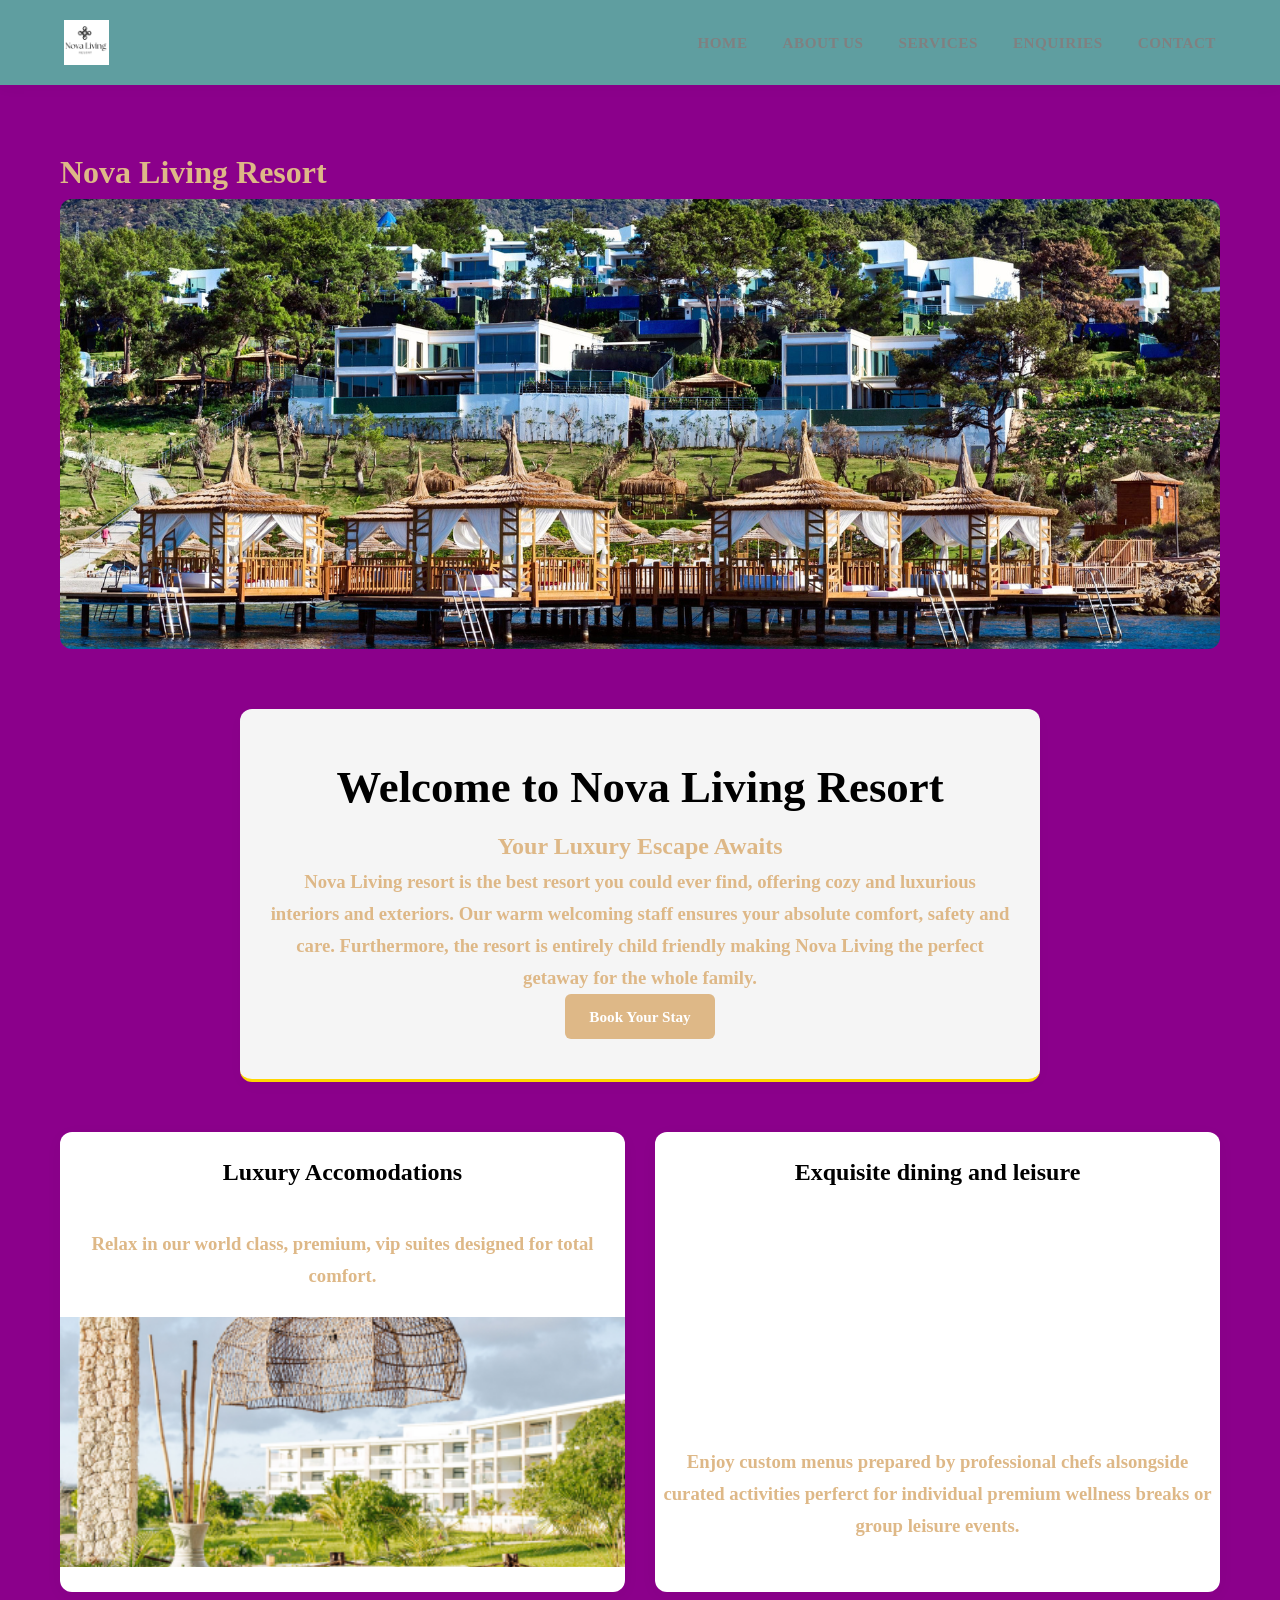
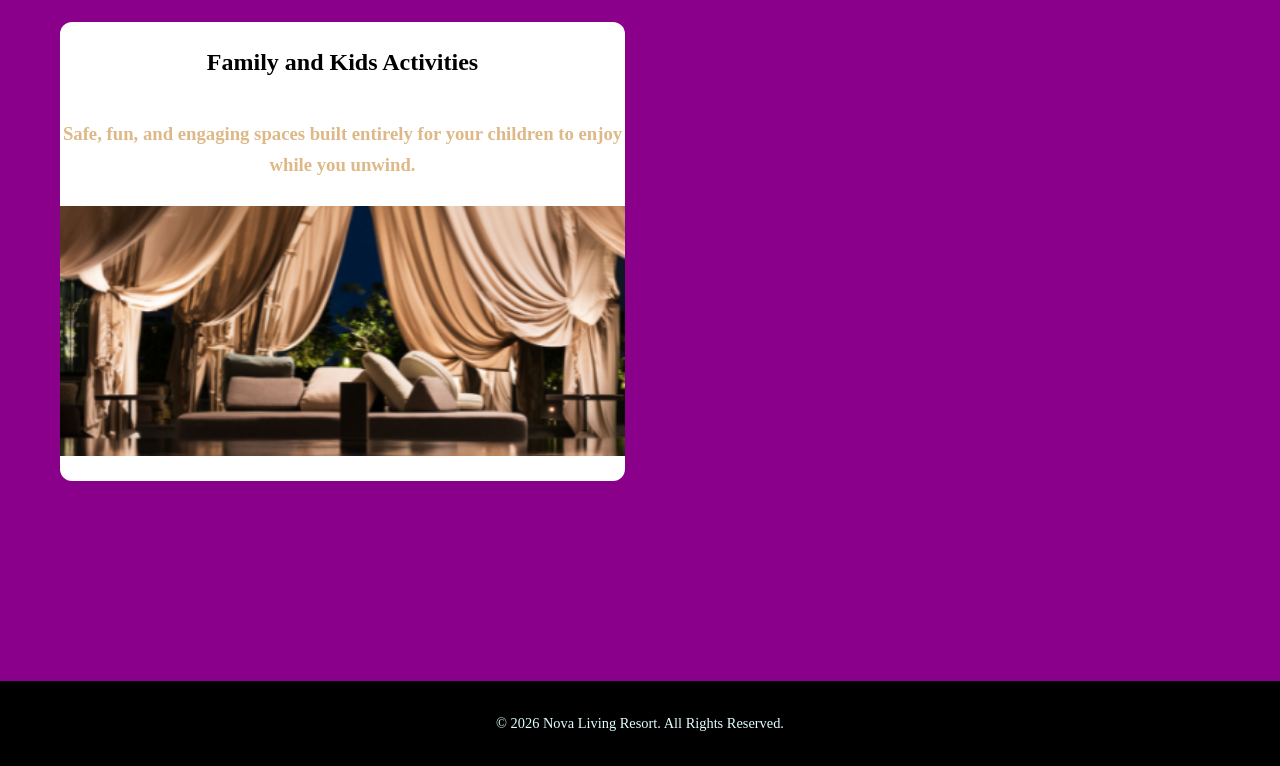
==== index.html @ 47389d5a "wede files and folders" ====
<!DOCTYPE html>
<html lang="en">
<head>
    <meta charset="UTF-8">
    <meta name="viewport" content="width=device-width, initial-scale=1.0">
    <link rel="stylesheet" href="css_assets/myfirststyles.css">
    <title>Nova Living Resort - Index</title>

   


</head>
<body>

     <header> 
        <img src="_images/logo.png.png" alt="Nova Living Resort Logo">
        <nav>
            <ul>
                <li><a href="index.html">Home</a></li>
                    
                
                <li><a href="about.html">About us</a></li>
                    
                
                <li><a href="services.html">Services</a></li>
                    
                
                <li><a href="enquiries.html">Enquiries</a></li>
                    
                
                <li><a href="contact.html">Contact</a></li>
                    
                

            </ul>

        </nav>


     </header>

     <main>

        <h1>Nova Living Resort</h1>

        

        <section class="hero-section">
            
            <img src="_images/1.png" alt="Beautiful view of Nova Living Resort luxury exterior" width="600" class="responsive-image">
        </section>
        

        <section class="intro-content">

            <h1>Welcome to Nova Living Resort</h1>
            <h2>Your Luxury Escape Awaits</h2>
        
        
            <p><h3>
                Nova Living resort is the best resort you could ever find, offering cozy and luxurious interiors and exteriors.
                Our warm welcoming staff ensures your absolute comfort, safety and care. Furthermore, the resort is entirely child friendly
                making Nova Living the perfect getaway for the whole family.

            </p></h3>
            
            <a href="enquiries.html" class="cta-button">Book Your Stay</h3></a>
        </section>

        <section class="features">
        
                
            <div class="grid-column">
                 <h2>Luxury Accomodations</h2>
                 <p><h3>Relax in our world class, premium, vip suites designed for total comfort.</p></h3>
                <img src="_images/2.png" alt="Cozy indoor lounge area" width="450" class="responsive-image">
                </div>
            
            <div class="grid-column">
                <h2>Exquisite dining and leisure</h2>
                <p><h3>
                    Enjoy custom menus prepared by professional chefs alsongside curated activities perferct for individual
                    premium wellness breaks or group leisure events.
                </p></h3>
                </div>

            
            <div class="grid-column protrait-col photo-rotrait">
                
                <h2>Family and Kids Activities</h2>
                <p><h3>
                    Safe, fun, and engaging spaces built entirely for your children to enjoy while you unwind.</h3></p>
                    <img src="_images/3.png" alt="Families are alloweed to play at our resort pool" width="450" class="responsive-image" >
                   
                
            </div>
        </section>

            
        

     </main>

     <footer>

         <p>&copy; 2026 Nova Living Resort. All Rights Reserved.</p>


     </footer>
    
</body>
</html>
---- css_assets/myfirststyles.css ----
/*CSS Reset*/
*{
    margin: 0;
    padding: 0;
    box-sizing: border-box;
}

body{
    font-family: 'Segoe UI', Tahoma, Geneva, Verdana, sans-serif;
    background-color:darkmagenta !important;
    color: burlywood !important;
    margin: 0;
    padding: 0;
    line-height: 1.7;
}

main{
    max-width: 1200px;
    margin: 0 auto;
    padding: 40px 20px;
}

header{
    background-color: cadetblue !important;
    box-shadow: 0 2px 15px rgb(0, 0, 0, 0.04);
    padding: 20px 5%;
    display: flex;
    justify-content: space-between;
    align-items: center;
}

header img{
    height: 45px;
    width: auto;
}

nav ul{
    list-style: none;
    margin: 0;
    padding: 0;
    display: flex;
    gap: 35px;
}

nav ul li a{
    text-decoration: none;
    color: darkgrey;
    font-weight: 600;
    font-size: 0.95rem;
    letter-spacing: 0.5px;
    text-transform: uppercase;
    transition: color 0.3s ease;
}

nav ul li a:hover,
    nav ul li a [href="index.html"]{
        color: burlywood;
    }

.hero-section{
    position: relative;
    width: 100%;
    height: 450px;
    margin-bottom: 50px;
    border-radius: 12px;
    overflow: hidden;
}

.hero-section img{
    width: 100%;
    height: 100%;
    object-fit: cover;
}

.hero-section::before{
    content: '';
    position: absolute;
    top: o;
    left: 0;
    width: 100%;
    height: 100%;
    background: linear-gradient rgba(7, 156, 124, 0.05);
}

.hero-section h1{
    position: absolute;
    top: 40%;
    left: 50%;
    transform: translate(-50%, -50%);
    color: wheat;
    font-size: 3rem;
    text-shadow: 0 2px 12px rgb(0, 0, 0, 0.05);
    text-align: center;
    width: 90%;
    margin: 0;
}

.hero-section h2{
    position: absolute;
    top: 60%;
    left: 50%;
    transform: translate(-50%, -50%);
    color:goldenrod;
    font-size: 1.5rem;
    font-weight: 400;
    text-shadow: 0 2px 12px rgba(181, 212, 0, 0.829);
    text-align: center;
    width: 90%;
    margin: 0;
}
.intro-content{
    text-align: center;
    max-width: 800px;
    margin: 0 auto 60px auto;
    padding: 0 20px;
}
.intro-content p{
    font-size: 1.15rem;
    color: rebeccapurple;
    margin-bottom: 30px;
}
.cta-button{
    display: inline-block;
    background-color: burlywood;
    color: white;
    text-decoration: none;
    padding: 12px 32px;
    border-radius: 6px;
    font-weight: 600;
    font-size: 1rem;
    transition: background-color 0.3s ease transform 0.1ease;
}
.cta-button:hover{
    background-color: burlywood ;
}
.cta-button:active{
    transform: scale(0.98);
}
.features{
    margin-bottom: 60px;
}
.grid-column{
    background-color: whitesmoke;
    border-radius: 12px;
    overflow: hidden;
    box-shadow:  0 4px 20px rgb(0, 0, 0, 0.03);
    margin-bottom: 30px;
    display: flex;
    flex-direction: column;
}
.grid-column h2{
    font-size: 1.4rem;
    color:black ;
    margin: 25px 25px 25px;
}
.grid-column p{
    font-size: 1rem;
    color: lightslategray;
    margin: 0 25px 25px 25px;
}
.grid-column img{
    width: 100%;
    height: 220px;
    object-fit: cover;
    margin-top: auto;
}
@media(min-width: 768px){
    .features{
        display: grid;
        grid-template-columns: repeat(3,1fr);
        gap: 30px;
    }
    .grid-column{
        margin-bottom: 0;
    }
}
footer{
    background-color: black ;
    color: lightcyan ;
    text-align: center;
    padding: 30px 20px;
    margin-top: 80px;
    font-size: 0.9rem;
}

body{
    font-family: Verdana, Geneva, Tahoma, sans-serif;
    background-color: black;
    color: black;
    margin: 0;
    padding: 0;
    line-height: 1.6;
}

header{
    background-color:white;
    box-shadow: 0 2px 10px rgb(0, 0, 0, 0.05);
    padding: 15px 5%;
    display: flex;
    justify-content: space-between;
    align-items: center;
}

header img{
    height: 50px;
    width: auto;
}

nav ul{
    list-style: none;
    margin: 0;
    padding: 0;
    display: flex;
    gap: 30px;
}

nav ul li a{
    text-decoration: none;
    color: darkgrey;
    font-weight: 600;
    font-size: 1rem;
    transition: color 0.3s ease;
}

nav ul li a:hover,
    nav ul li a [href="enquiries.html"]{
        color: burlywood;
 }

.intro-content{
    text-align: center;
    max-width: 800px;
    margin: 60px auto 40px auto;
    padding: 0 20px;
}

intro-content h1{
    font-size: 2.5rem;
    color: black;
    margin-bottom: 10px;
    font-weight: 700;
}

intro-content h3{
    font-size: 1.1rem;
    color: skyblue;
    font-weight: 400;
}

form-container{
    background-color: black;
    max-width: 600px;
    margin: 0 auto 80px auto;
    padding: 40px;
    border-radius: 12px;
    box-shadow: 0 8px 30px rgb(0, 0, 0, 0.08);
}

.form-group{
    margin-bottom: 25px;
    display: flex;
    flex-direction: column;
}

.form-group label{
    font-size: 0.95rem;
    font-weight: 600;
    color: darkgrey;
    margin-bottom: 8px;
}

/*Form Inputs, Dropdown Selectors and Text areas */
.form-group input[type="text"],
.form-group input[type="email"],
.form-group select,
.form-group textarea{
    width: 100%;
    padding: 12px 16px;
    font-size: 1rem;
    border: 1px solid rgb(0, 255, 200);
    border-radius: 8px;
    background-color: white;
    color: dimgray;
    box-sizing: border-box;
    transition: all 0.3s ease;

}

/*Input focus state*/
.form-group input:focus,
.form-group select:focus,
.form-grouptextarea:focus{
    outline: none;
    border-color: burlywood;
    box-shadow: 0 0 0 3px rgb(201, 160, 99, 0.2);
}

.form-group textarea{
    resize: vertical;
}

.submit-btn{
    display: block;
    width: 100%;
    padding: 14px;
    background-color: burlywood ;
    color: white;
    border: none;
    border-radius: 8px;
    font-size: 1.1rem;
    font-weight: 600;
    cursor: pointer;
    transition: background-color 0.3s ease, transform 0.1s ease;
}

.submit-btn:hover{
    background-color: burlywood ;
}

.submit-btn:active{
    transform: scale(0.99);
}


body{
    font-family: Georgia, 'Times New Roman', Times, serif;
    background-color: white ;
    color: dimgray ;
    margin: 0;
    padding: 0;
    line-height: 1.6;
}

main{
    max-width: 1200px;
    margin: 0 auto;
    padding: 60px 20px;
}

header{
    background-color:white ;
    box-shadow: 0 2px 15px;
    padding: 20px 5%;
    display: flex;
    justify-content: space-between;
    align-items: center;
}

header img{
    height: 45px;
    width: auto;
}

nav ul{
    list-style: none;
    margin: 0;
    padding: 0;
    display: flex;
    gap: 35px;
}

nav ul li a{
    text-decoration: none;
    color: slategrey ;
    font-weight: 600;
    font-size: 0.95rem;
    letter-spacing: 0.5px;
    text-transform: uppercase;
    transition: color 0.3s ease;
}

nav ul li a:hover,
nav ul li a [href="contact.html"]{
    color: gold;
}

.intro-content{
    text-align: center;
    margin-bottom: 60px;
}

.intro-content h1{
    font-size: 2.5rem;
    color: black;
    margin-bottom:  15px;
    font-weight: 700;

}

.intro-content p{
    font-size: 1.1rem;
    color: lightslategray ;
    max-width: 750px;
    margin: 0 auto;
}

.contact-grid{
    display: flex;
    flex-direction: column;
    gap: 30px;
}

.info-panel{
    background-color: white ;
    padding: 35px;
    border-radius: 12px;
    box-shadow:  0 4px 20px rgb(0, 0, 0, 0.03);
    border-top: 4px solid gold;
}

.info-panel h2{
    font-size: 1.4rem;
    color: lightslategrey;
    margin-top: 0;
    margin-bottom: 20px;
}

.info-panel p{
    color: lightslategrey ;
    margin-bottom: 15px;
}

.info-panel strong{
    color: black;
}

.map-placeholder{
    background-color: white ;
    border: 2px dashed ;
    border-radius: 12px;
    min-height: 300px;
    display: flex;
    justify-content: center;
    align-items: center;
    color: lightslategrey ;
    font-weight: 600;
    letter-spacing: 0.5px;
}

@media (min-width: 768px) {
    .contact-grid{
        display: grid;
        grid-template-columns: 1fr 1fr;
        align-items: stretch;
    }
    .map-placeholder{
        grid-column: 2;
        grid-row: 1 / span 2;
        height: 100%;
    }
}

footer{
    background-color: black ;
    color: lightcyan ;
    text-align: center;
    padding: 30px 20px;
    margin-top: 80px;
    font-size: 0.9rem;
}

body{
    font-family: 'Segoe UI', Tahoma, Geneva, Verdana, sans-serif;
    background-color: whitesmoke;
    color: black;
    margin: 0;
    padding: 0;
    line-height: 1.7;
}

main{
    max-width: 900px;
    margin: 0 auto;
    padding: 60px 20px;
}

header{
    background-color: whitesmoke;
    box-shadow: 0 2px 15px rgb(0, 0, 0, 0.04);
    padding: 20px 5;
    display: flex;
    justify-content: space-between;
    align-items: center;
}

header img{
    height: 45px;
    width: auto;
}

nav ul {
    list-style: none;
    margin: 0;
    padding: 0;
    display: flex;
    gap: 35px;
}

nav ul li a{
    text-decoration: none;
    color: grey ;
    font-weight: 600;
    font-size: 0.95rem;
    letter-spacing: 0.5px;
    text-transform: uppercase;
    transition: color 0.3s ease;
}

nav ul li a:hover,
nav ul li a [href="about.html"]{
    color: burlywood;
}

.about-resort {
    text-align: center;
    background-color: white;
    padding: 50px 30px;
    border-radius: 12px;
    box-shadow: 0 4px 20px rgb(0, 0, 0, 0.02);
    margin-bottom: 40px;
    border-bottom: 3px solid burlywood;
}

.about-resort h1{
    font-size: 2.8rem;
    color: black;
    margin-top: 0;
    margin-bottom: 15px;
    font-weight: 700;
}

.about-resort p{
    font-size: 1.2rem;
    color: lightslategrey ;
    max-width: 700px;
    margin: 0 auto;
    font-style: italic;
}

.about-details{
    background-color: white;
    padding: 45px;
    border-radius: 12px;
    box-shadow: 0 4px 20px rgb(0, 0, 0, 0.02);
}

.about-details h2{
    font-size: 1.6rem;
    color: black;
    margin-top: 30px;
    margin-bottom: 15px;
    position: relative;
    padding-bottom: 8px;
}

.about-details h2::after{
    content: '';
    position: absolute;
    bottom: 0;
    left: 0;
    width: 40px;
    height: 2px;
    background-color: burlywood ;
}

.about-details h2:first-of-type{
    margin-top: 0;
}

.about-details p{
    font-size: 1.05rem;
    color: lightsteelblue ;
    margin-bottom: 25px;
    text-align: justify;
}
footer{
    background-color: black ;
    color: lightcyan ;
    text-align: center;
    padding: 30px 20px;
    margin-top: 80px;
    font-size: 0.9rem;
}

body{
    font-family: Cambria, Cochin, Georgia, Times, 'Times New Roman', serif;
    background-color: whitesmoke;
    color: black;
    margin: 0;
    padding: 0;
    line-height: 1.7;
}

main{
    max-width: 1200px;
    margin: 0 auto;
    padding: 60px 20px;
}

header{
    background-color: whitesmoke;
    box-shadow: 0 2px 15px rgb(0, 0, 0, 0.04);
    padding: 20px 5%;
    display: flex;
    justify-content: space-between;
    align-items: center;
}

header img{
    height: 45px;
    width: auto;
}

nav ul{
    list-style: none;
    margin: 0;
    padding: 0;
    display: flex;
    gap: 35px;
}
nav ul li a{
    text-decoration: none;
    font-weight: 600;
    font-size: 0.95rem;
    letter-spacing: 0.5px;
    text-transform: uppercase;
    transition: color 0.3s ease;
}
nav ul li a:hover,
nav ul li a [href="service.html"]{
    color: gold;
}

.intro-content{
    text-align: center;
    background-color: whitesmoke;
    padding: 40px 30px;
    border-radius: 12px;
    box-shadow: 0 4px 20px rgb(0, 0, 0, 0.02);
    margin-bottom: 50px;
    border-bottom: 3px solid gold;
}

.intro-content h1{
    font-size: 2.8rem;
    color: black;
    margin:  0 auto;
    

}

.intro-content p{
    font-size: 1.1rem;
    color: lightslategray ;
    max-width: 800px;
    margin: 0 auto;
}
.features{
    margin-bottom: 60px;
}
.grid-column{
    background-color: white;
    border-radius: 12px;
    overflow: hidden;
    box-shadow: 0 4px 20px rgb(0, 0, 0, 0.03);
    margin-bottom: 30px;
    padding-bottom: 25px;
    display: flex;
    flex-direction: column;
    align-items: center;
    text-align: center;
    transition: transform 0.3s ease box-shadow 0.3s ease;
}
.grid-column:hover{
    transform: translateY(-5px);
    box-shadow: 0 8px 30px rgb(0, 0, 0, 0.08);
}
.grid-column img{
    width: 100%;
    height: 250px;
    object-fit: cover;
}
.grid-column h2{
    font-size: 1.5rem;
    color: black ;
    margin: 20px 20px 10px 20px;
}
.grid-column p{
    font-size: 1rem;
    color: lightslategrey ;
    margin:  0 25px 25px 25px;
    flex-grow: 1;
}

@media (min-width: 768px) {
    .features{
        display: grid;
        grid-template-columns: 1fr 1fr;
        gap: 30px;
    }
    .grid-column {
       margin-bottom: 0;
    }
}
.cta-button{
    display: inline-block;
    background-color: burlywood ;
    color:white;
    text-decoration: none;
    padding: 10px 24px;
    border-radius: 6px;
    font-weight: 600;
    font-size: 0.95rem;
    transition: background-color 0.3s ease;
}
.cta-button:hover{
    background-color: burlywood;
}
.cta-band{
    background-color: black;
    color: white;
    text-align: center;
    padding: 50px 30px;
    border-radius: 12px;
    margin-top: 60px;
}
.cta-band h2{
    font-size: 2rem;
    margin-top: 0;
    margin-bottom: 10px;
}
.cta-band p{
    color: lightsteelblue;
    margin-bottom: 25px;
    font-size: 1.1rem;
}
     

footer{
    background-color: black ;
    color: lightcyan ;
    text-align: center;
    padding: 30px 20px;
    margin-top: 80px;
    font-size: 0.9rem;
}
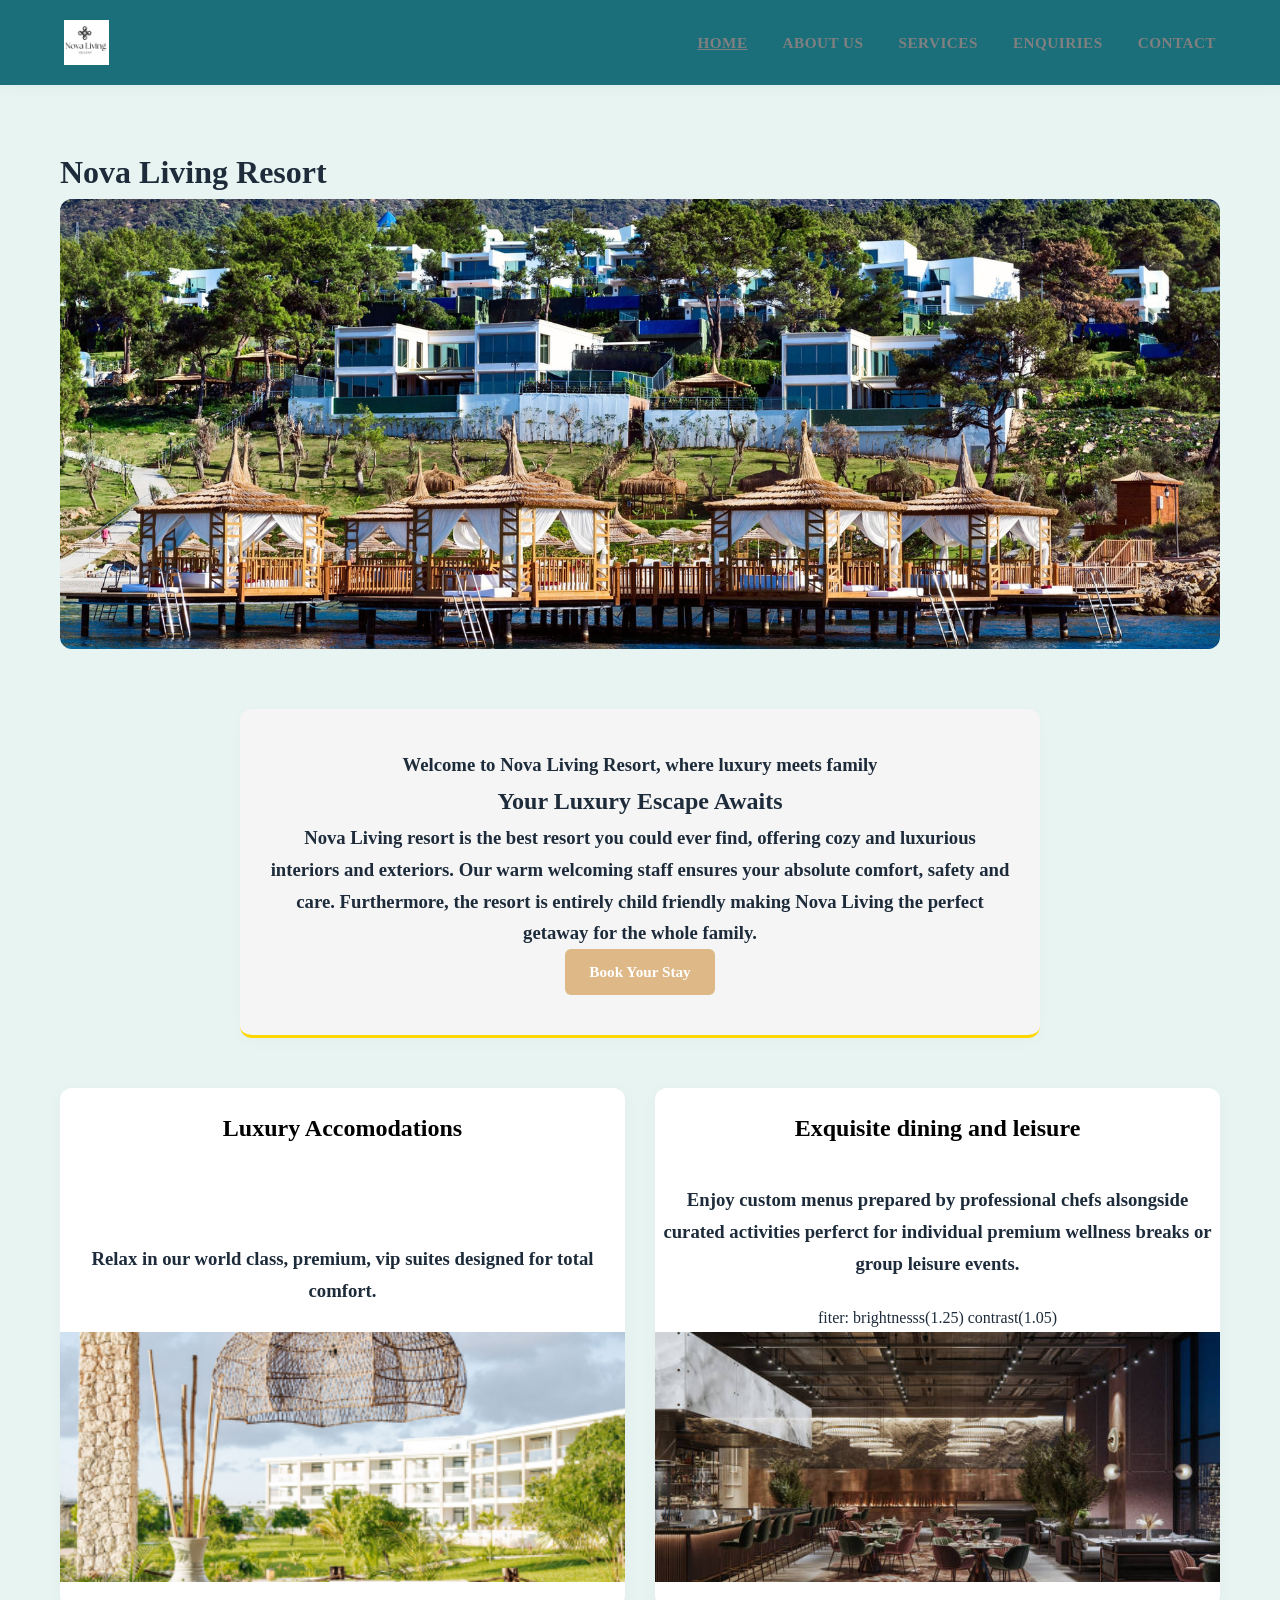
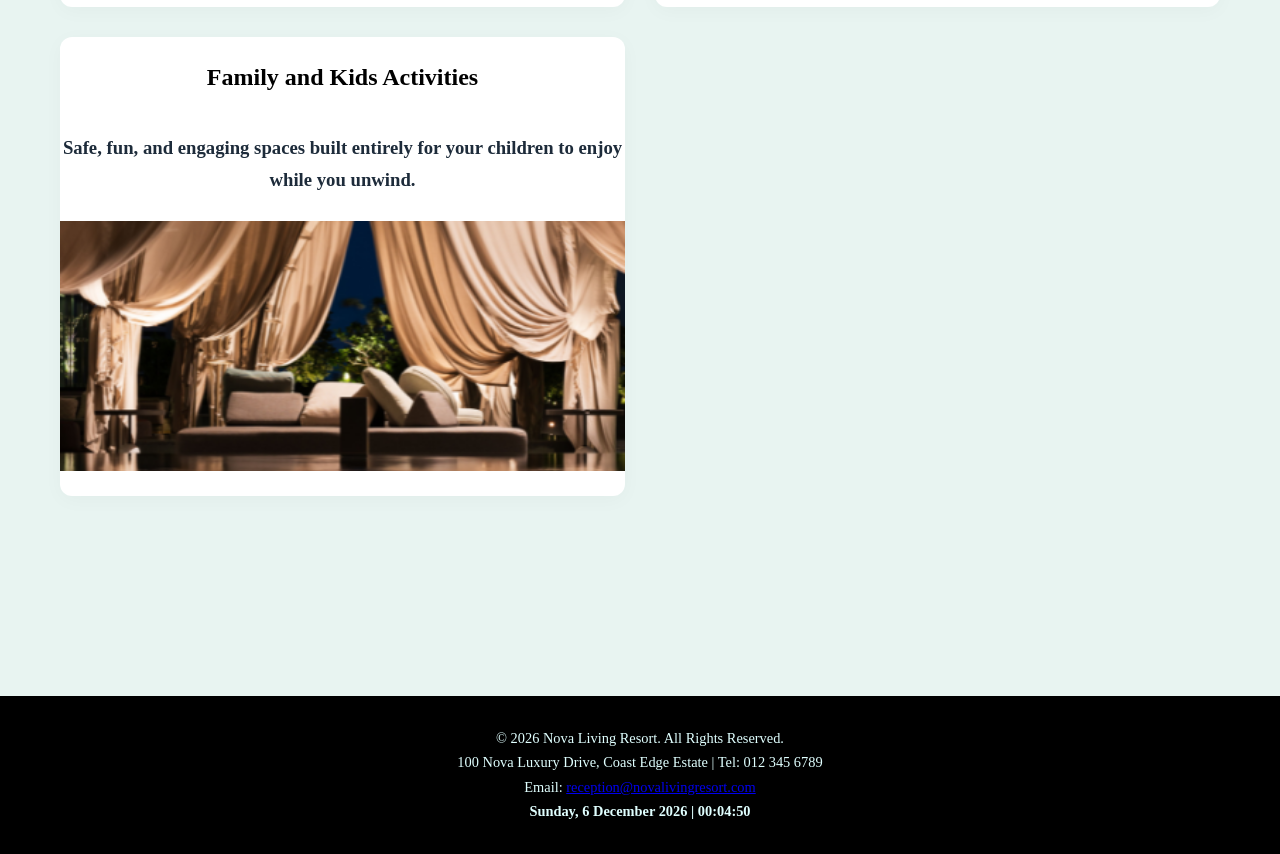
==== commit 0c91de22: "Add files via upload" ====
--- a/index.html
+++ b/index.html
@@ -4,7 +4,13 @@
 <head>
     <meta charset="UTF-8">
     <meta name="viewport" content="width=device-width, initial-scale=1.0">
+    <meta name="description" content="Nova Living Resort offers luxury accomodation, dinning and activities 
+    designed for the whole family">
+    <meta name="keywords" content="Luxury family resort, VIP suites, resort dining , Nova Living Resort">
+    <meta name="author" content="Nova Living Resort">
     <link rel="stylesheet" href="css_assets/myfirststyles.css">
+    <link rel="stylesheet" href="css_assets/part3.css">
+
     <title>Nova Living Resort - Index</title>
 
    
@@ -15,9 +21,12 @@
 
      <header> 
         <img src="_images/logo.png.png" alt="Nova Living Resort Logo">
-        <nav>
+
+        <nav aria-label="Main navigation">
+            <button class="nav-toggle" aria-label="Toggle menu" aria-expanded="false">&#9776;</button>
+
             <ul>
-                <li><a href="index.html">Home</a></li>
+                <li><a href="index.html" aria-current="page">Home</a></li>
                     
                 
                 <li><a href="about.html">About us</a></li>
@@ -46,15 +55,16 @@
 
         
 
-        <section class="hero-section">
+        <section class="hero-section fade-in">
             
             <img src="_images/1.png" alt="Beautiful view of Nova Living Resort luxury exterior" width="600" class="responsive-image">
         </section>
         
 
-        <section class="intro-content">
+        <section class="intro-content fade-in">
 
-            <h1>Welcome to Nova Living Resort</h1>
+            <h3>Welcome to Nova Living Resort, where luxury meets family</h3>
+            
             <h2>Your Luxury Escape Awaits</h2>
         
         
@@ -68,13 +78,13 @@
             <a href="enquiries.html" class="cta-button">Book Your Stay</h3></a>
         </section>
 
-        <section class="features">
+        <section class="features fade-in">
         
                 
             <div class="grid-column">
                  <h2>Luxury Accomodations</h2>
                  <p><h3>Relax in our world class, premium, vip suites designed for total comfort.</p></h3>
-                <img src="_images/2.png" alt="Cozy indoor lounge area" width="450" class="responsive-image">
+                <img src="_images/2.png" alt="Cozy indoor lounge area" width="460" class= "responsive-img">
                 </div>
             
             <div class="grid-column">
@@ -83,6 +93,9 @@
                     Enjoy custom menus prepared by professional chefs alsongside curated activities perferct for individual
                     premium wellness breaks or group leisure events.
                 </p></h3>
+                fiter: brightnesss(1.25) contrast(1.05)
+                <img src="_images/1.2.jpg" alt="This is the Nova Living Resort luxury dining and leisure where you can enjoy 
+                your peals and peace at."  class="responsive-image protrait-img">
                 </div>
 
             
@@ -102,12 +115,14 @@
 
      </main>
 
-     <footer>
+        <footer>
+        <p>&copy; <span id="footer-year">2026</span> Nova Living Resort. All Rights Reserved.</p>
+        <p>100 Nova Luxury Drive, Coast Edge Estate | Tel: 012 345 6789</p>
+        <p>Email: <a href="mailto:reception@novalivingresort.com">reception@novalivingresort.com</a></p>
+        <p id="footer-date"></p>
+    </footer>
 
-         <p>&copy; 2026 Nova Living Resort. All Rights Reserved.</p>
-
-
-     </footer>
+    <script src="js_assets/part3.js"></script>
     
 </body>
 </html>
--- a/css_assets/myfirststyles.css
+++ b/css_assets/myfirststyles.css
@@ -7,8 +7,8 @@
 
 body{
     font-family: 'Segoe UI', Tahoma, Geneva, Verdana, sans-serif;
-    background-color:darkmagenta !important;
-    color: burlywood !important;
+    background-color: #E8F4F1 !important;
+    color: #1D2B3A !important;
     margin: 0;
     padding: 0;
     line-height: 1.7;
@@ -21,7 +21,7 @@
 }
 
 header{
-    background-color: cadetblue !important;
+    background-color: #1B6F7A !important;
     box-shadow: 0 2px 15px rgb(0, 0, 0, 0.04);
     padding: 20px 5%;
     display: flex;
--- a/css_assets/part3.css
+++ b/css_assets/part3.css
@@ -0,0 +1,326 @@
+
+/* =====================================================
+   Nova Living Resort - Part 3 styles
+   Loaded AFTER myfirststyles.css
+   ===================================================== */
+
+/* ---------- Colour variables (change these to match your brand) ---------- */
+:root {
+    --p3-accent: #1f6f8b;
+    --p3-accent-dark: #14495c;
+    --p3-soft: #f4f8fa;
+    --p3-border: #d6e2e8;
+    --p3-error: #c0392b;
+    --p3-ok: #1e8449;
+}
+
+img { max-width: 100%; height: auto; }
+
+/* ---------- Scroll animation ---------- */
+.fade-in {
+    opacity: 0;
+    transform: translateY(20px);
+    transition: opacity 0.8s ease, transform 0.8s ease;
+}
+.fade-in.visible {
+    opacity: 1;
+    transform: none;
+}
+@media (prefers-reduced-motion: reduce) {
+    .fade-in { opacity: 1; transform: none; transition: none; }
+}
+
+/* ---------- Mobile menu button (hidden on desktop) ---------- */
+.nav-toggle {
+    display: none;
+    background: none;
+    border: 0;
+    color: inherit;
+    font-size: 1.8rem;
+    cursor: pointer;
+}
+nav a { transition: opacity 0.3s; }
+nav a:hover, nav a:focus { opacity: 0.75; }
+nav a[aria-current="page"] { text-decoration: underline; }
+
+/* ---------- Buttons ---------- */
+.btn {
+    display: inline-block;
+    background: var(--p3-accent);
+    color: #fff;
+    border: 0;
+    padding: 0.7rem 1.4rem;
+    border-radius: 6px;
+    cursor: pointer;
+    font-size: 1rem;
+    text-decoration: none;
+    transition: transform 0.2s, background 0.3s;
+}
+.btn:hover { background: var(--p3-accent-dark); transform: translateY(-2px); }
+
+.link-btn {
+    background: none;
+    border: 0;
+    color: var(--p3-accent);
+    text-decoration: underline;
+    cursor: pointer;
+    font-size: 1rem;
+}
+
+/* ---------- Cards (services list) ---------- */
+.cards {
+    display: grid;
+    grid-template-columns: repeat(auto-fit, minmax(240px, 1fr));
+    gap: 1rem;
+}
+.card {
+    background: #fff;
+    border: 1px solid var(--p3-border);
+    border-radius: 8px;
+    padding: 1rem;
+    box-shadow: 0 2px 6px rgba(0, 0, 0, 0.06);
+    transition: transform 0.3s, box-shadow 0.3s;
+}
+.card:hover {
+    transform: translateY(-4px);
+    box-shadow: 0 6px 14px rgba(0, 0, 0, 0.12);
+}
+.card .price { font-weight: bold; color: var(--p3-accent-dark); }
+
+/* ---------- Search / filter bar ---------- */
+.filter-bar {
+    display: flex;
+    flex-wrap: wrap;
+    gap: 0.6rem;
+    align-items: center;
+    margin-bottom: 1rem;
+}
+
+/* ---------- Gallery + lightbox ---------- */
+.gallery {
+    display: grid;
+    grid-template-columns: repeat(auto-fit, minmax(200px, 1fr));
+    gap: 0.75rem;
+}
+.gallery img {
+    width: 100%;
+    height: 180px;
+    object-fit: cover;
+    border-radius: 6px;
+    cursor: zoom-in;
+    transition: transform 0.3s;
+}
+.gallery img:hover { transform: scale(1.04); }
+
+.lightbox,
+.modal {
+    position: fixed;
+    inset: 0;
+    background: rgba(0, 0, 0, 0.85);
+    display: flex;
+    align-items: center;
+    justify-content: center;
+    z-index: 1000;
+}
+.lightbox[hidden],
+.modal[hidden] { display: none; }
+.lightbox img {
+    max-width: 90%;
+    max-height: 85vh;
+    border-radius: 6px;
+}
+.lightbox-close,
+.modal-close {
+    position: absolute;
+    top: 1rem;
+    right: 1.5rem;
+    background: none;
+    border: 0;
+    color: #fff;
+    font-size: 2.5rem;
+    cursor: pointer;
+}
+
+/* ---------- Modal ---------- */
+.modal-content {
+    background: #fff;
+    color: #222;
+    padding: 2rem;
+    border-radius: 8px;
+    max-width: 480px;
+    width: 90%;
+    position: relative;
+}
+.modal-close { color: #333; top: 0.25rem; right: 0.75rem; }
+
+/* ---------- Accordion (FAQ) ---------- */
+.accordion-btn {
+    width: 100%;
+    text-align: left;
+    background: var(--p3-soft);
+    border: 1px solid var(--p3-border);
+    padding: 0.9rem 1rem;
+    font-size: 1rem;
+    cursor: pointer;
+    margin-top: 0.4rem;
+    border-radius: 6px;
+}
+.accordion-btn::after { content: "+"; float: right; }
+.accordion-btn[aria-expanded="true"]::after { content: "\2212"; }
+.accordion-panel {
+    max-height: 0;
+    overflow: hidden;
+    transition: max-height 0.4s ease;
+    padding: 0 1rem;
+}
+.accordion-panel.open { padding: 0.5rem 1rem; }
+
+/* ---------- Tabs ---------- */
+.tab-list { display: flex; gap: 0.4rem; flex-wrap: wrap; }
+.tab-btn {
+    background: var(--p3-soft);
+    border: 1px solid var(--p3-border);
+    padding: 0.6rem 1.2rem;
+    cursor: pointer;
+    border-radius: 6px 6px 0 0;
+}
+.tab-btn.active { background: var(--p3-accent); color: #fff; }
+.tab-panel {
+    display: none;
+    border: 1px solid var(--p3-border);
+    padding: 1rem;
+}
+.tab-panel.active { display: block; }
+
+/* ---------- Forms: validation states ---------- */
+.form-group {
+    display: flex;
+    flex-direction: column;
+    margin-bottom: 1rem;
+}
+.form-group label { font-weight: bold; margin-bottom: 0.25rem; }
+.form-group input,
+.form-group select,
+.form-group textarea {
+    padding: 0.6rem;
+    border: 1px solid #99aabb;
+    border-radius: 5px;
+    font-size: 1rem;
+    font-family: inherit;
+}
+.form-group input.invalid,
+.form-group select.invalid,
+.form-group textarea.invalid {
+    border-color: var(--p3-error);
+    background: #fdf1ef;
+}
+.form-group input.valid,
+.form-group select.valid,
+.form-group textarea.valid { border-color: var(--p3-ok); }
+.checkbox-group label { font-weight: normal; }
+.error {
+    color: var(--p3-error);
+    font-size: 0.85rem;
+    min-height: 1.1em;
+}
+
+/* ---------- Response box (after a form is submitted) ---------- */
+.response-box {
+    margin-top: 1.5rem;
+    padding: 1rem 1.25rem;
+    border-left: 5px solid var(--p3-ok);
+    background: #eefaf2;
+    color: #222;
+    border-radius: 6px;
+    max-width: 600px;
+}
+.response-box.fail {
+    border-color: var(--p3-error);
+    background: #fdf1ef;
+}
+
+/* ---------- Contact page layout + map ---------- */
+.contact-grid {
+    display: grid;
+    grid-template-columns: 1fr 2fr;
+    gap: 2rem;
+}
+#map {
+    height: 350px;
+    border-radius: 8px;
+    margin-top: 1rem;
+}
+
+/* ---------- Footer date ---------- */
+#footer-date { font-weight: bold; }
+
+/* ---------- Phones and small tablets ---------- */
+@media (max-width: 768px) {
+    .nav-toggle { display: block; }
+    nav ul { display: none; flex-direction: column; width: 100%; }
+    nav ul.open { display: flex; }
+    .contact-grid { grid-template-columns: 1fr; }
+    .gallery img { height: 150px; }
+}
+
+/* =====================================================
+   RESPONSIVE BREAKPOINTS
+   ===================================================== */
+
+/* Large desktops (1400px and wider) */
+@media (min-width: 1400px) {
+    main { max-width: 1320px; }
+    body { font-size: 1.05rem; }
+}
+
+/* Laptops (up to 1199px) */
+@media (max-width: 1199px) {
+    main { max-width: 1000px; }
+    nav ul { gap: 25px; }
+}
+
+/* Tablets in landscape (up to 1024px) */
+@media (max-width: 1024px) {
+    header { padding: 16px 4%; }
+    nav ul { gap: 18px; }
+    .features { grid-template-columns: 1fr 1fr; gap: 20px; }
+    .cta-band { padding: 40px 24px; }
+}
+
+/* Tablets in portrait (up to 768px) */
+@media (max-width: 768px) {
+    main { padding: 30px 16px; }
+    .features { grid-template-columns: 1fr; }
+    .contact-grid { grid-template-columns: 1fr; }
+    img.portrait-img { width: 100% !important; height: 340px !important; }
+    .filter-bar { flex-direction: column; align-items: stretch; }
+    iframe { height: 300px; }
+}
+
+/* Mobile phones (up to 600px) */
+@media (max-width: 600px) {
+    h1 { font-size: 1.7rem; }
+    h2 { font-size: 1.3rem; }
+    main { padding: 24px 12px; }
+    .cta-button { display: block; text-align: center; }
+    .gallery { grid-template-columns: 1fr 1fr; }
+    footer p { font-size: 0.9rem; }
+    img.portrait-img { height: 280px !important; }
+}
+
+/* Small phones (up to 400px) */
+@media (max-width: 400px) {
+    h1 { font-size: 1.45rem; }
+    header img { height: 36px; }
+    .gallery { grid-template-columns: 1fr; }
+    .form-group input,
+    .form-group select,
+    .form-group textarea { font-size: 16px; }
+    iframe { height: 240px; }
+}
+
+/* Phones turned sideways */
+@media (max-height: 500px) and (orientation: landscape) {
+    header { padding: 8px 4%; }
+    main { padding: 16px 12px; }
+}
